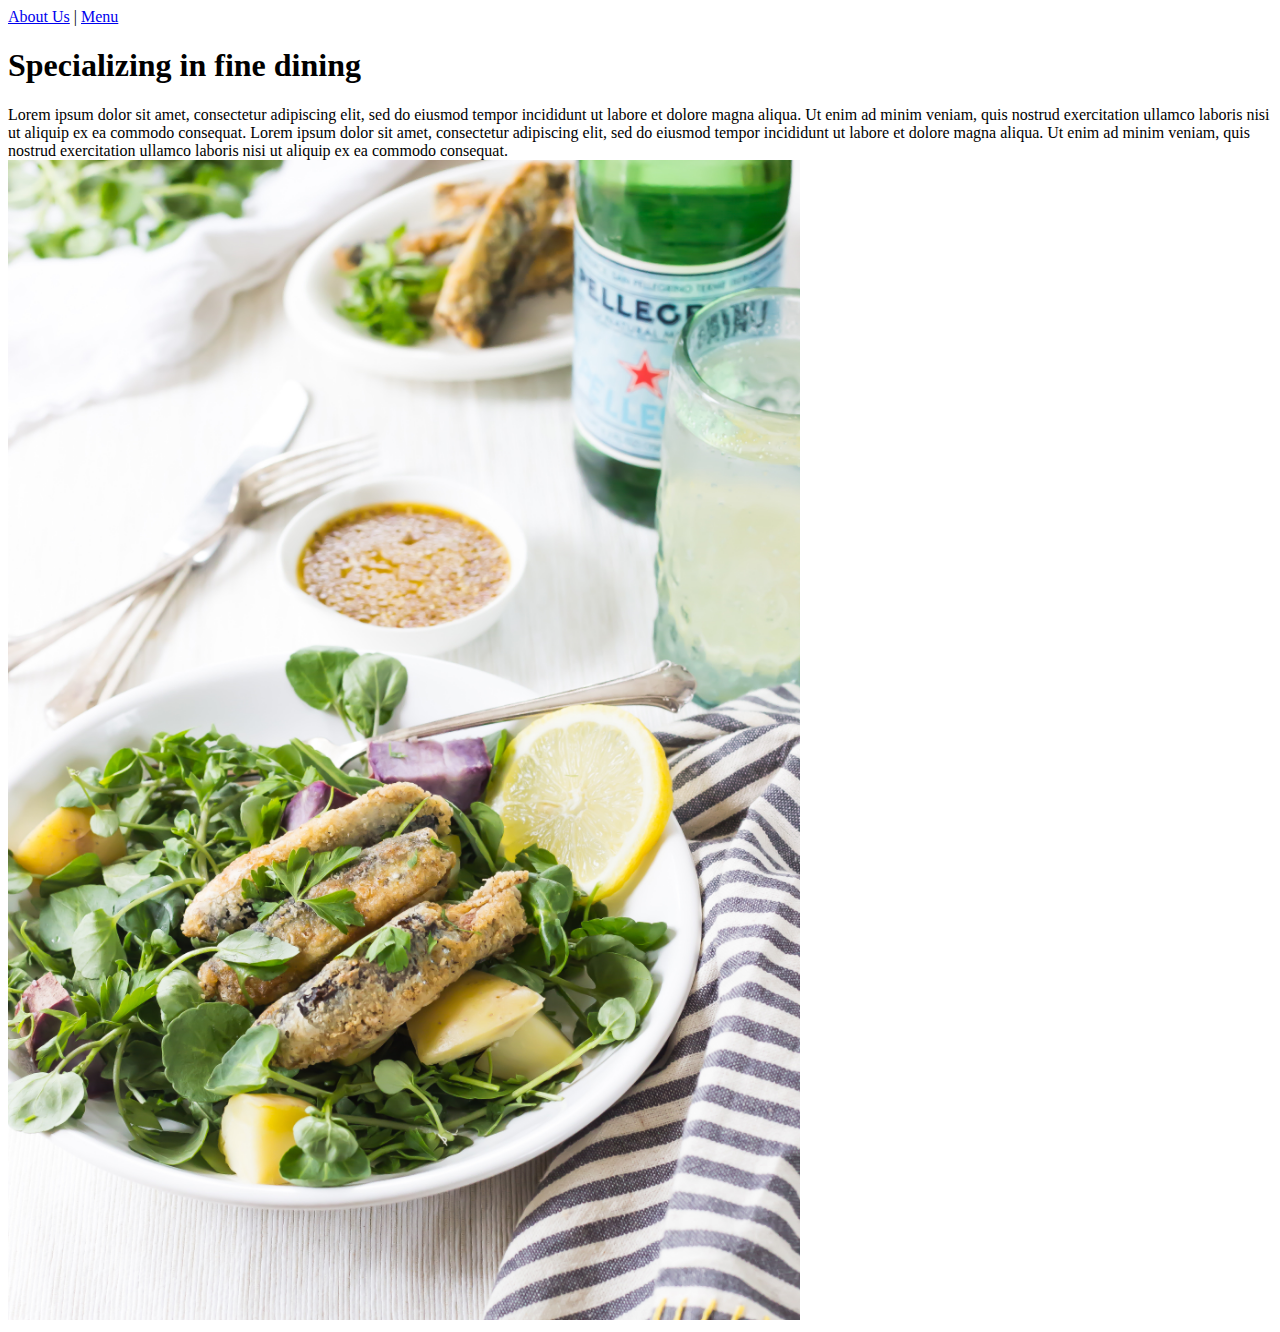
==== index.html @ 5f10ae93 "moved to page 1" ====
<!DOCTYPE html>
<html>
<head>
  <title>
    Brick House
  </title>

  <link href="https://fonts.googleapis.com/css?family=Amatic+SC|Open+Sans+Condensed:300" rel="stylesheet">
  <link href='css/style.css' rel='stylesheet' type='text/css'>

</head>
  <div id="nav"><a href="page1.html">About Us</a> | <a href="page2.html">Menu</a> </div>
<body>
  <div class="container">
    <div class="row">
      <div class="col-sm-6">
        <h1>Specializing in fine dining</h1>
        Lorem ipsum dolor sit amet, consectetur adipiscing elit, sed do eiusmod tempor incididunt ut labore et dolore magna aliqua. Ut enim ad minim veniam, quis nostrud exercitation ullamco laboris nisi ut aliquip ex ea commodo consequat. Lorem ipsum dolor sit amet, consectetur adipiscing elit, sed do eiusmod tempor incididunt ut labore et dolore magna aliqua. Ut enim ad minim veniam, quis nostrud exercitation ullamco laboris nisi ut aliquip ex ea commodo consequat.
      </div>
      <div class="col-sm-6">
        <img src="images/lauren-lester-205923.jpg" width="792" height="1160"/>
      </div>
    </div>
  </div>

</body>
</html>
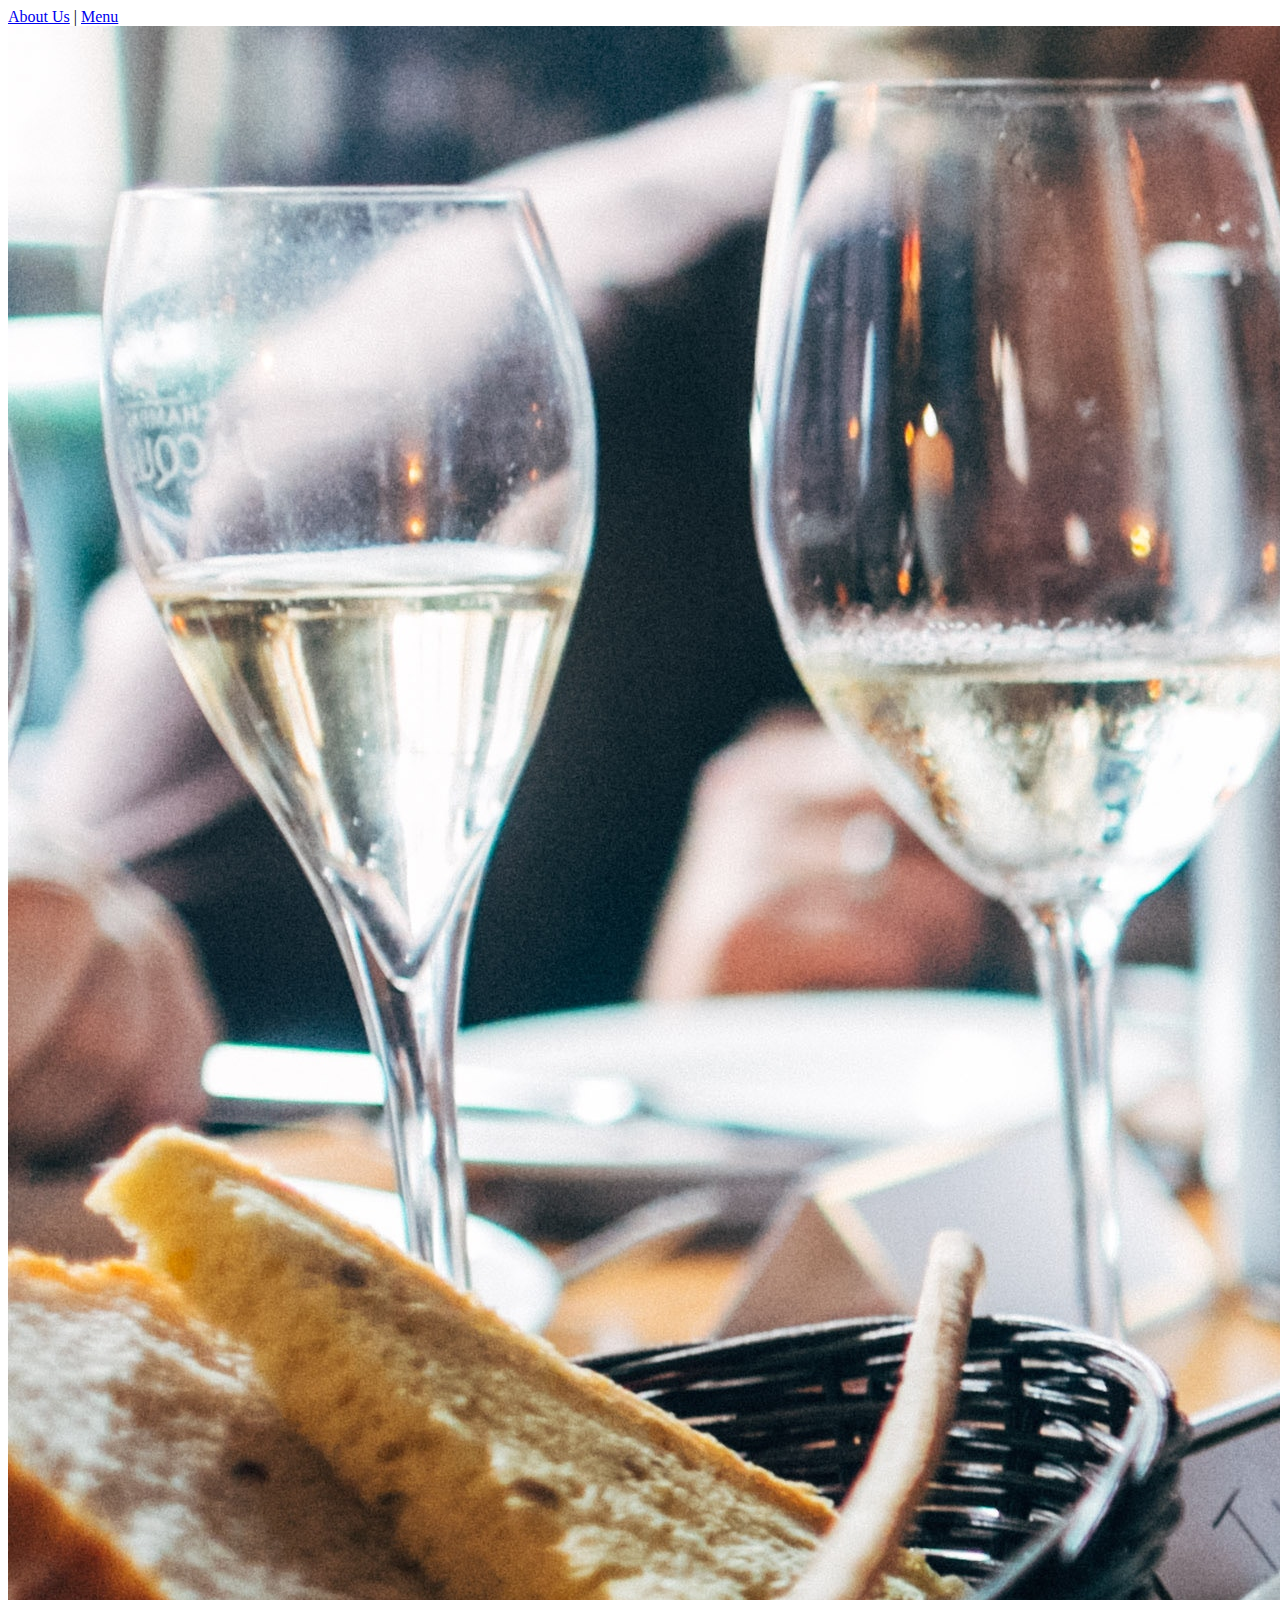
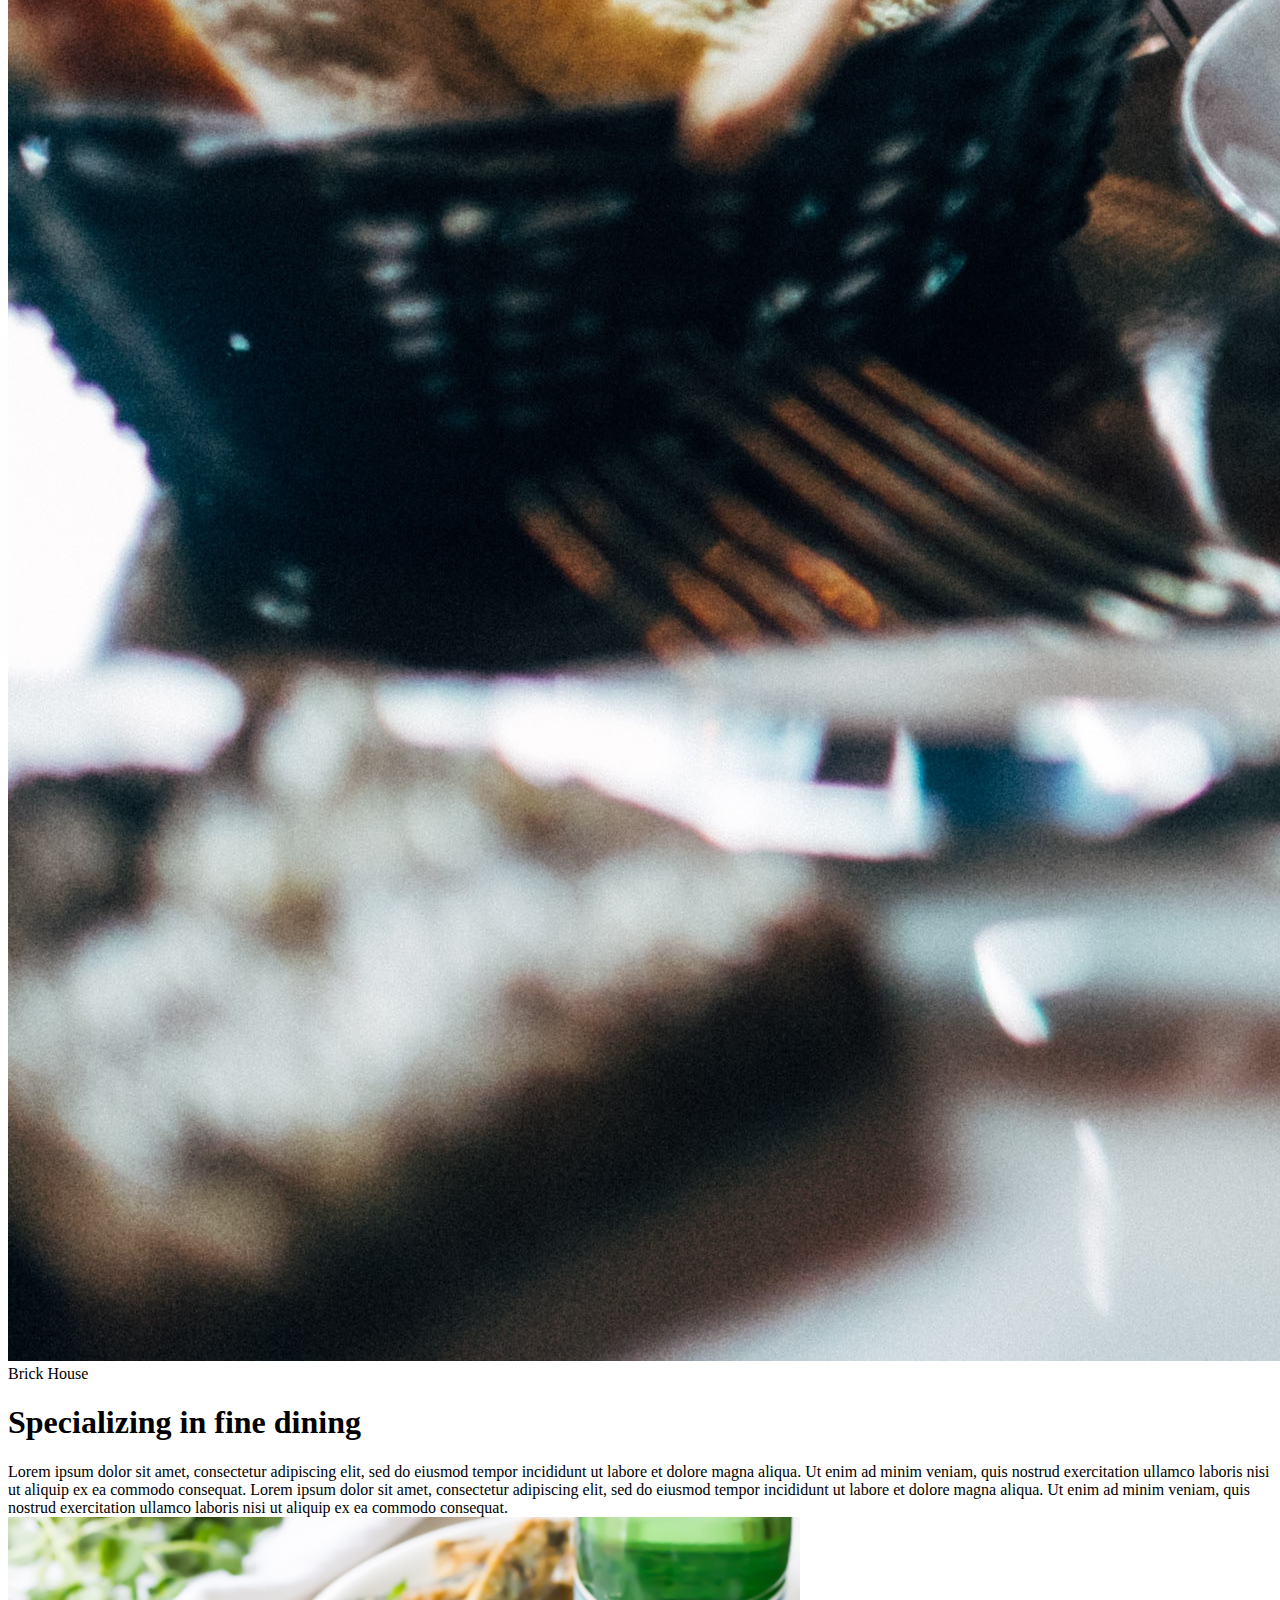
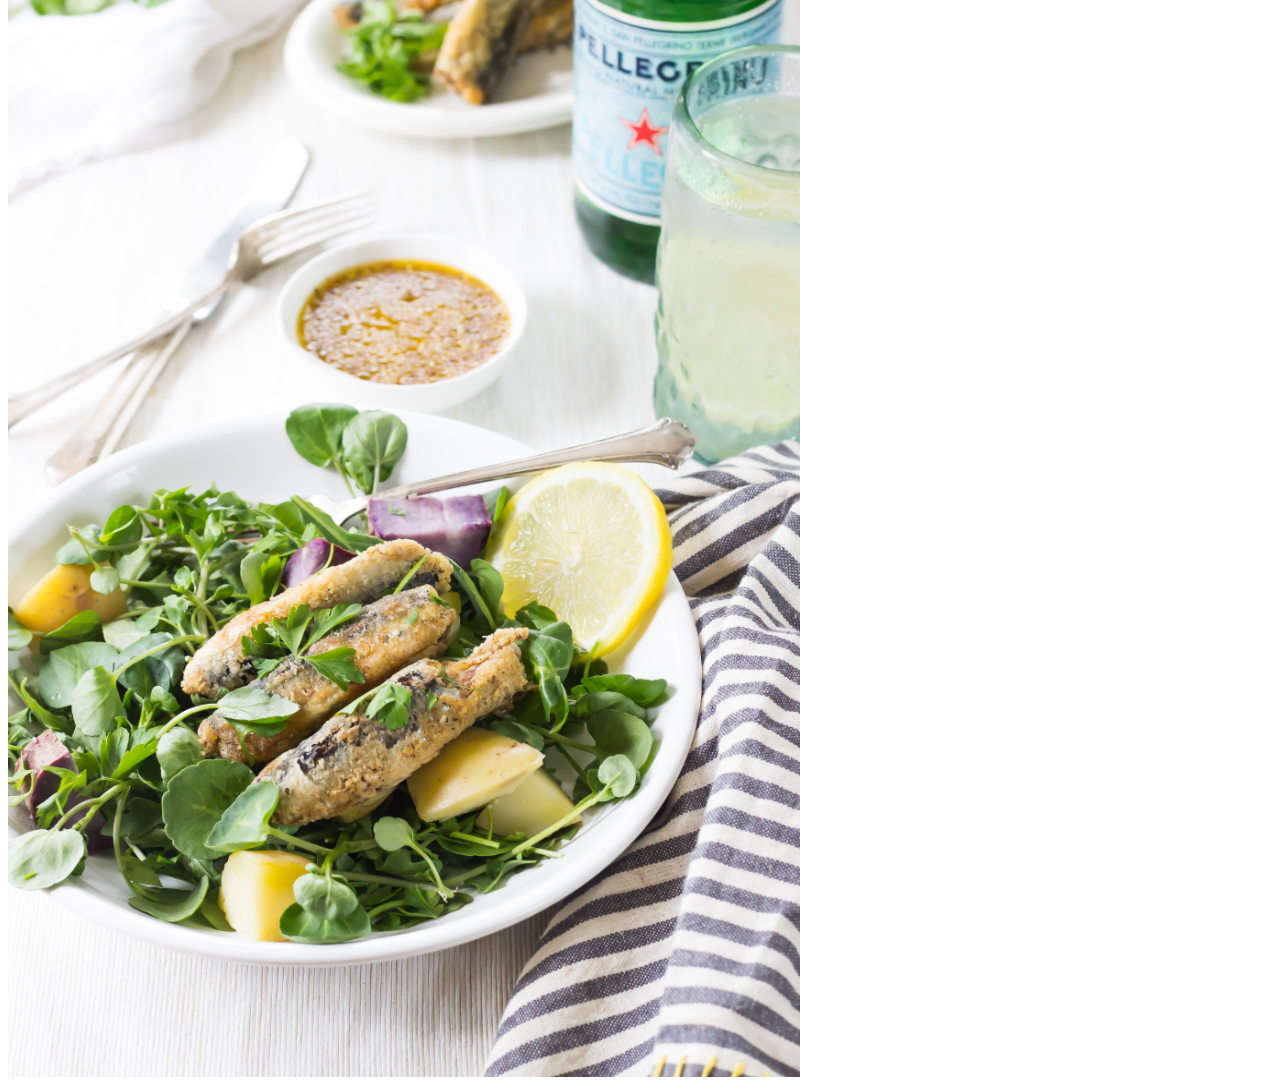
==== commit fa3b376b: "moved image to home page" ====
--- a/index.html
+++ b/index.html
@@ -11,6 +11,11 @@
 </head>
   <div id="nav"><a href="page1.html">About Us</a> | <a href="page2.html">Menu</a> </div>
 <body>
+  <div class="imagecontainer">
+    <img src="images/jay-wennington-2065.jpg" alt="Brick House" style="width:100%:">
+      <div class="centered">Brick House</div>
+    </div>
+  </div>
   <div class="container">
     <div class="row">
       <div class="col-sm-6">
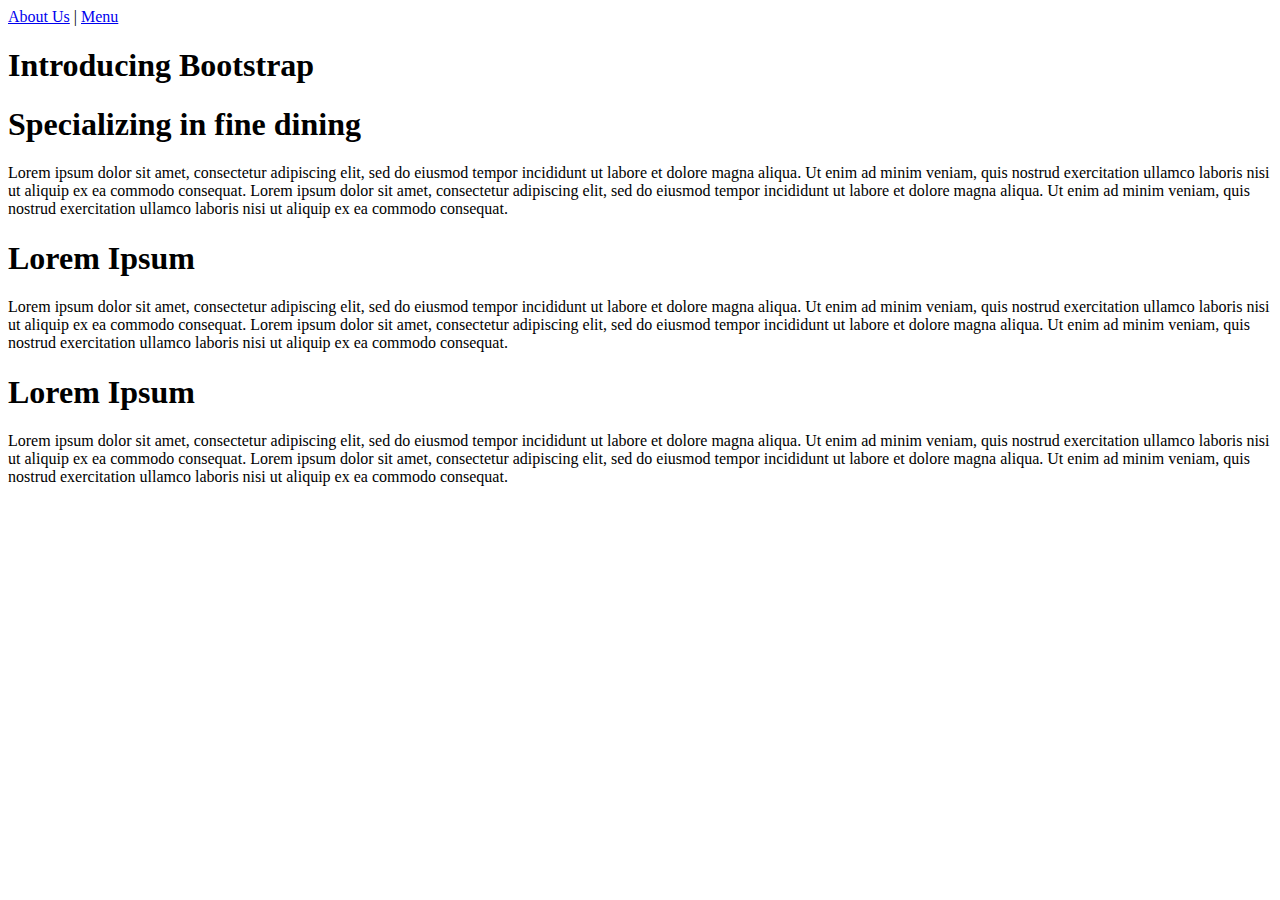
==== commit 8141ae78: "started over" ====
--- a/index.html
+++ b/index.html
@@ -11,19 +11,24 @@
 </head>
   <div id="nav"><a href="page1.html">About Us</a> | <a href="page2.html">Menu</a> </div>
 <body>
-  <div class="imagecontainer">
-    <img src="images/jay-wennington-2065.jpg" alt="Brick House" style="width:100%:">
-      <div class="centered">Brick House</div>
+  <div class="container">
+      <div class="jumbotron text-center">
+        <h1>Introducing Bootstrap</h1>
+      </div>
     </div>
-  </div>
-  <div class="container">
+<div class="container">
     <div class="row">
-      <div class="col-sm-6">
+      <div class="col-sm-4">
         <h1>Specializing in fine dining</h1>
-        Lorem ipsum dolor sit amet, consectetur adipiscing elit, sed do eiusmod tempor incididunt ut labore et dolore magna aliqua. Ut enim ad minim veniam, quis nostrud exercitation ullamco laboris nisi ut aliquip ex ea commodo consequat. Lorem ipsum dolor sit amet, consectetur adipiscing elit, sed do eiusmod tempor incididunt ut labore et dolore magna aliqua. Ut enim ad minim veniam, quis nostrud exercitation ullamco laboris nisi ut aliquip ex ea commodo consequat.
+        <p>Lorem ipsum dolor sit amet, consectetur adipiscing elit, sed do eiusmod tempor incididunt ut labore et dolore magna aliqua. Ut enim ad minim veniam, quis nostrud exercitation ullamco laboris nisi ut aliquip ex ea commodo consequat. Lorem ipsum dolor sit amet, consectetur adipiscing elit, sed do eiusmod tempor incididunt ut labore et dolore magna aliqua. Ut enim ad minim veniam, quis nostrud exercitation ullamco laboris nisi ut aliquip ex ea commodo consequat.</p>
       </div>
-      <div class="col-sm-6">
-        <img src="images/lauren-lester-205923.jpg" width="792" height="1160"/>
+      <div class="col-sm-4">
+        <h1>Lorem Ipsum</h1>
+        <p>Lorem ipsum dolor sit amet, consectetur adipiscing elit, sed do eiusmod tempor incididunt ut labore et dolore magna aliqua. Ut enim ad minim veniam, quis nostrud exercitation ullamco laboris nisi ut aliquip ex ea commodo consequat. Lorem ipsum dolor sit amet, consectetur adipiscing elit, sed do eiusmod tempor incididunt ut labore et dolore magna aliqua. Ut enim ad minim veniam, quis nostrud exercitation ullamco laboris nisi ut aliquip ex ea commodo consequat.</p>
+      </div>
+      <div class="col-sm-4">
+        <h1>Lorem Ipsum</h1>
+        <p>Lorem ipsum dolor sit amet, consectetur adipiscing elit, sed do eiusmod tempor incididunt ut labore et dolore magna aliqua. Ut enim ad minim veniam, quis nostrud exercitation ullamco laboris nisi ut aliquip ex ea commodo consequat. Lorem ipsum dolor sit amet, consectetur adipiscing elit, sed do eiusmod tempor incididunt ut labore et dolore magna aliqua. Ut enim ad minim veniam, quis nostrud exercitation ullamco laboris nisi ut aliquip ex ea commodo consequat.</p>
       </div>
     </div>
   </div>
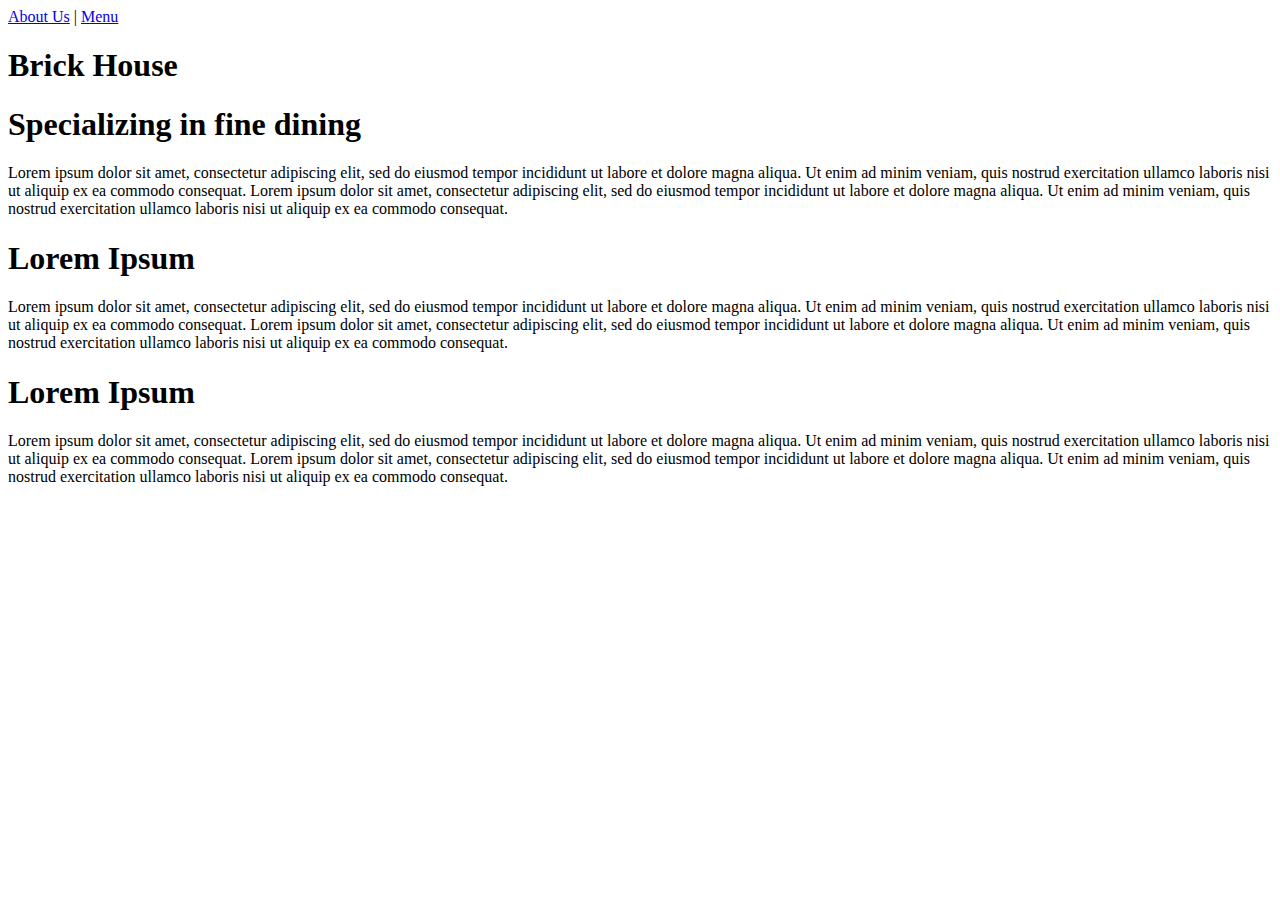
==== commit 4b20ccbc: "changed header" ====
--- a/index.html
+++ b/index.html
@@ -12,8 +12,8 @@
   <div id="nav"><a href="page1.html">About Us</a> | <a href="page2.html">Menu</a> </div>
 <body>
   <div class="container">
-      <div class="jumbotron text-center">
-        <h1>Introducing Bootstrap</h1>
+      <div class="jumbotron">
+        <h1>Brick House</h1>
       </div>
     </div>
 <div class="container">
--- a/css/style.css
+++ b/css/style.css
@@ -0,0 +1,9 @@
+nav{
+  font-family: Helvetica, sans-serif;
+  color: black;
+  size: 50px;
+}
+.jumbotron{
+  background-image: url("jay-wennington-2065.jpg");
+  background-size: cover;
+}
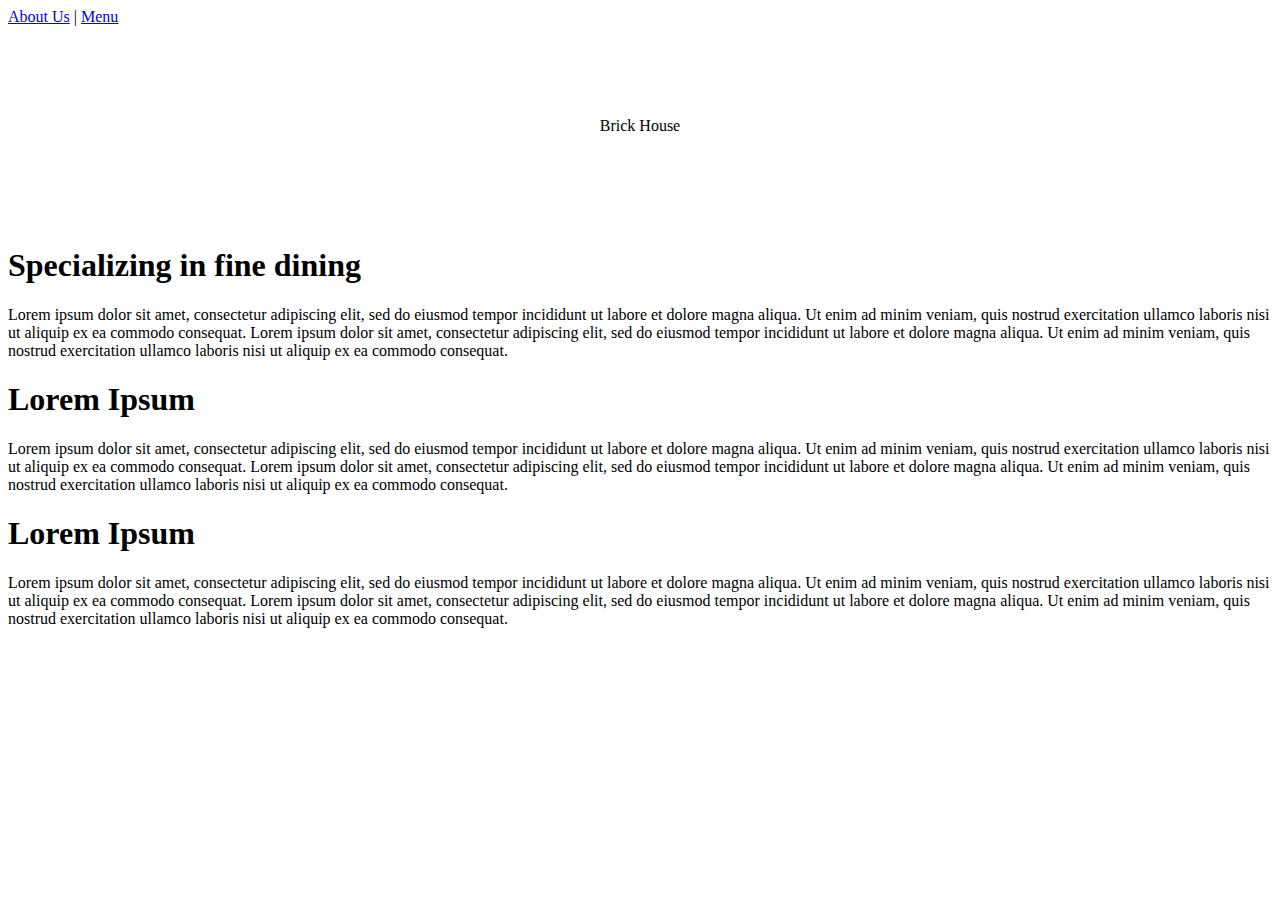
==== commit 307a011a: "centered text over image" ====
--- a/index.html
+++ b/index.html
@@ -12,8 +12,8 @@
   <div id="nav"><a href="page1.html">About Us</a> | <a href="page2.html">Menu</a> </div>
 <body>
   <div class="container">
-      <div class="jumbotron">
-        <h1>Brick House</h1>
+      <div class="wrap">
+        <div class="centered">Brick House</div>
       </div>
     </div>
 <div class="container">
--- a/css/style.css
+++ b/css/style.css
@@ -3,7 +3,12 @@
   color: black;
   size: 50px;
 }
-.jumbotron{
+.wrap{
   background-image: url("jay-wennington-2065.jpg");
-  background-size: cover;
+  width: 4402;
+  height: 2935;
 }
+.centered{
+  text-align:center;
+  line-height:200px;
+}
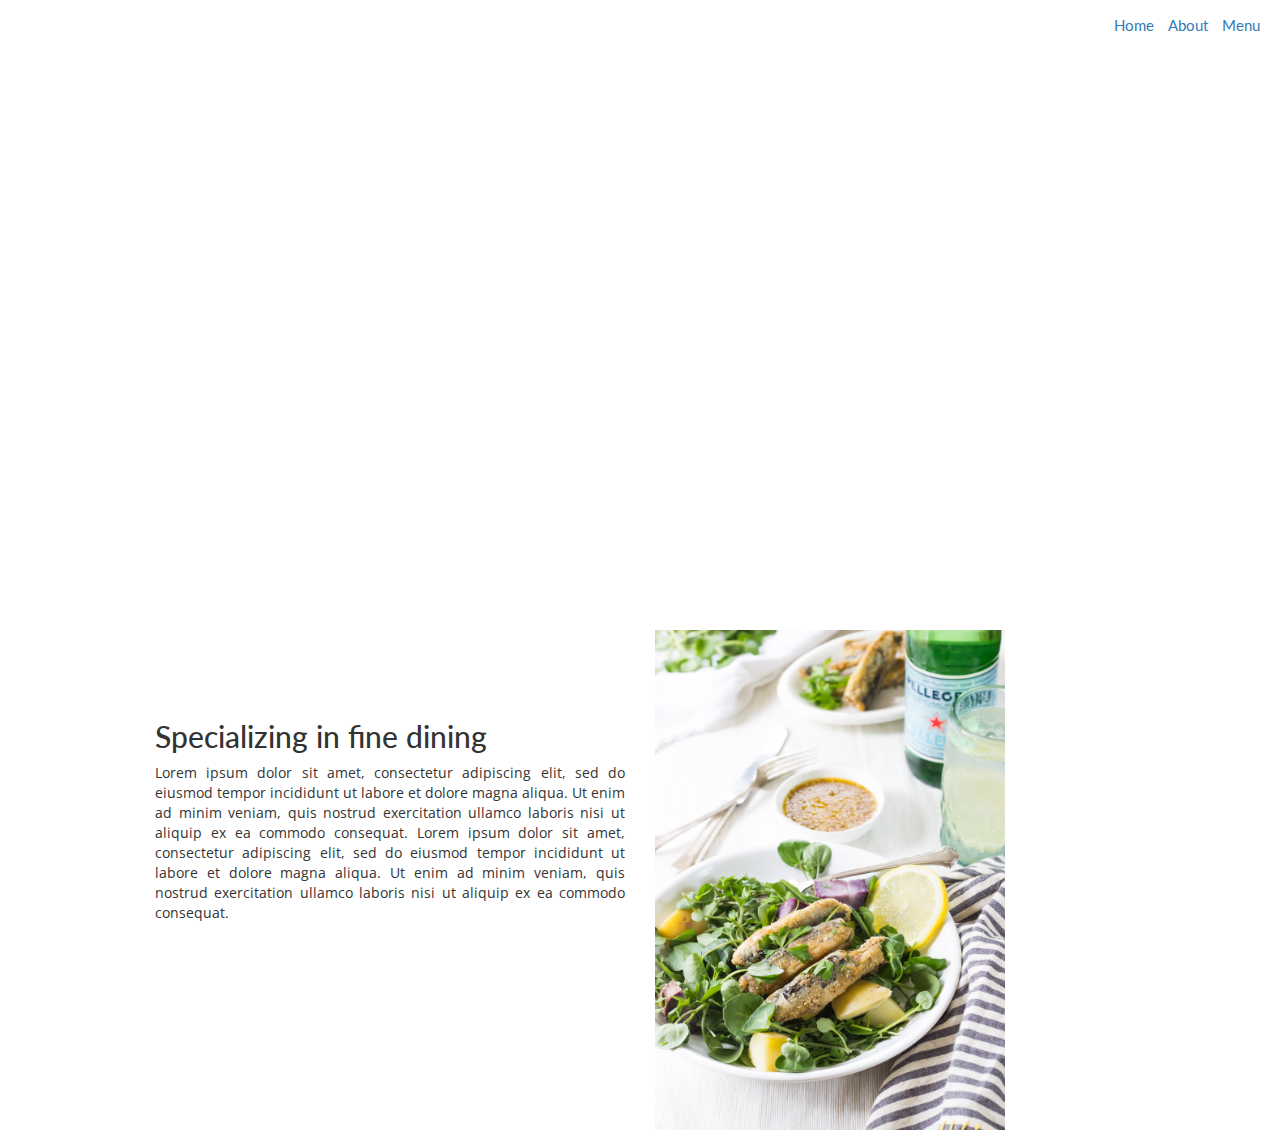
==== commit 579690d1: "fixed changes" ====
--- a/index.html
+++ b/index.html
@@ -4,34 +4,31 @@
   <title>
     Brick House
   </title>
-
+  <link rel="stylesheet" href="https://maxcdn.bootstrapcdn.com/bootstrap/3.3.7/css/bootstrap.min.css" integrity="sha384-BVYiiSIFeK1dGmJRAkycuHAHRg32OmUcww7on3RYdg4Va+PmSTsz/K68vbdEjh4u" crossorigin="anonymous">
   <link href="https://fonts.googleapis.com/css?family=Amatic+SC|Open+Sans+Condensed:300" rel="stylesheet">
   <link href='css/style.css' rel='stylesheet' type='text/css'>
+  <link href="https://fonts.googleapis.com/css?family=Lato|Open+Sans|Playfair+Display" rel="stylesheet">
 
 </head>
-  <div id="nav"><a href="page1.html">About Us</a> | <a href="page2.html">Menu</a> </div>
 <body>
-  <div class="container">
-      <div class="wrap">
-        <div class="centered">Brick House</div>
-      </div>
-    </div>
+  <div id="hero2">
+    <ul class="nav">
+      <a href="index.html">Home</a>  <a href="page1.html">About</a>  <a href="page2.html">Menu</a>
+    </ul>
+      <h1>Brick House</h1>
+  </div>
 <div class="container">
     <div class="row">
-      <div class="col-sm-4">
-        <h1>Specializing in fine dining</h1>
+      <div class="col-md-6 homepage-pad">
+        <h2>Specializing in fine dining</h2>
         <p>Lorem ipsum dolor sit amet, consectetur adipiscing elit, sed do eiusmod tempor incididunt ut labore et dolore magna aliqua. Ut enim ad minim veniam, quis nostrud exercitation ullamco laboris nisi ut aliquip ex ea commodo consequat. Lorem ipsum dolor sit amet, consectetur adipiscing elit, sed do eiusmod tempor incididunt ut labore et dolore magna aliqua. Ut enim ad minim veniam, quis nostrud exercitation ullamco laboris nisi ut aliquip ex ea commodo consequat.</p>
-      </div>
-      <div class="col-sm-4">
-        <h1>Lorem Ipsum</h1>
-        <p>Lorem ipsum dolor sit amet, consectetur adipiscing elit, sed do eiusmod tempor incididunt ut labore et dolore magna aliqua. Ut enim ad minim veniam, quis nostrud exercitation ullamco laboris nisi ut aliquip ex ea commodo consequat. Lorem ipsum dolor sit amet, consectetur adipiscing elit, sed do eiusmod tempor incididunt ut labore et dolore magna aliqua. Ut enim ad minim veniam, quis nostrud exercitation ullamco laboris nisi ut aliquip ex ea commodo consequat.</p>
-      </div>
-      <div class="col-sm-4">
-        <h1>Lorem Ipsum</h1>
-        <p>Lorem ipsum dolor sit amet, consectetur adipiscing elit, sed do eiusmod tempor incididunt ut labore et dolore magna aliqua. Ut enim ad minim veniam, quis nostrud exercitation ullamco laboris nisi ut aliquip ex ea commodo consequat. Lorem ipsum dolor sit amet, consectetur adipiscing elit, sed do eiusmod tempor incididunt ut labore et dolore magna aliqua. Ut enim ad minim veniam, quis nostrud exercitation ullamco laboris nisi ut aliquip ex ea commodo consequat.</p>
+        </div>
+        <div class="col-md-6 homeimage-pad">
+        <img src="images/lauren-lester-205923.jpg" width="350" height="500"/>
       </div>
     </div>
   </div>
 
 </body>
+
 </html>
--- a/css/style.css
+++ b/css/style.css
@@ -1,14 +1,112 @@
-nav{
-  font-family: Helvetica, sans-serif;
-  color: black;
-  size: 50px;
+.nav{
+    list-style:none;
+    margin:0;
+    padding-right:10px;
+    padding-top: 15px;
+    text-align:right;
+    font-size: 15px;
+    font-family: 'Lato', sans-serif;
+    color: white;
 }
-.wrap{
-  background-image: url("jay-wennington-2065.jpg");
-  width: 4402;
-  height: 2935;
+.nav a{
+  display:inline-block;
+  padding-right:10px;
+  padding-top: 0px;
 }
-.centered{
-  text-align:center;
-  line-height:200px;
+.nav a:visited {
+  text-decoration: none;
+  color: white;
 }
+.nav a:hover{
+  color: gray;
+  font-size: 15px;
+}
+#hero{
+  background-image: url("../images/luca-bravo-287775.jpg");
+  background-size: 100% auto;
+  height: 300px;
+  background-repeat: no-repeat;
+  background-position: center;
+}
+#hero h1{
+  color: white;
+  text-align: center;
+  padding-top: 50px;
+  font-family: 'Playfair Display', serif;
+  font-size: 50px;
+}
+#hero2{
+  background-image: url("../images/jay-wennington-2065 copy.jpg");
+  background-size: 100% auto;
+  height: 600px;
+  background-repeat: no-repeat;
+  background-position: center;
+}
+#hero2 h1{
+  color: white;
+  text-align: center;
+  padding-top: 200px;
+  padding-bottom: 200px;
+  font-family: 'Playfair Display', serif;
+  font-size: 75px;
+}
+#hero3{
+  background-image: url("../images/peter-wendt-123928.jpg");
+  background-size: 100% auto;
+  height: 300px;
+  background-repeat: no-repeat;
+  background-position: center;
+}
+#hero3 h1{
+  color: white;
+  text-align: center;
+  padding-top: 50px;
+  font-family: 'Playfair Display', serif;
+  font-size: 50px;
+}
+h1{
+  font-family: 'Lato', sans-serif;
+  font-size: 30px;
+}
+h2{
+  font-family: 'Lato', sans-serif;
+}
+p{
+  font-family: 'Open Sans', sans-serif;
+  font-size: 14px;
+  text-align: justify;
+}
+h3{
+  font-family: 'Lato', sans-serif;
+  font-size: 15px;
+  font-weight: bolder;
+}
+.homepage-pad {
+  padding-left: 100px;
+  padding-top: 100px;
+}
+.homeimage-pad {
+  padding-top: 30px;
+}
+.aboutus-imgpad {
+  padding-top: 30px;
+}
+.menu-pad {
+  padding-top: 30px;
+  padding-bottom: 50px;
+  padding-left: 30px;
+  padding-right: 30px;
+}
+#names h1{
+  text-align: center;
+}
+#names h2{
+  text-align: left;
+}
+#names p{
+  text-align: left;
+}
+.test-color{
+  background-color: #D3D3D3;
+  background-size: 100% auto;
+}
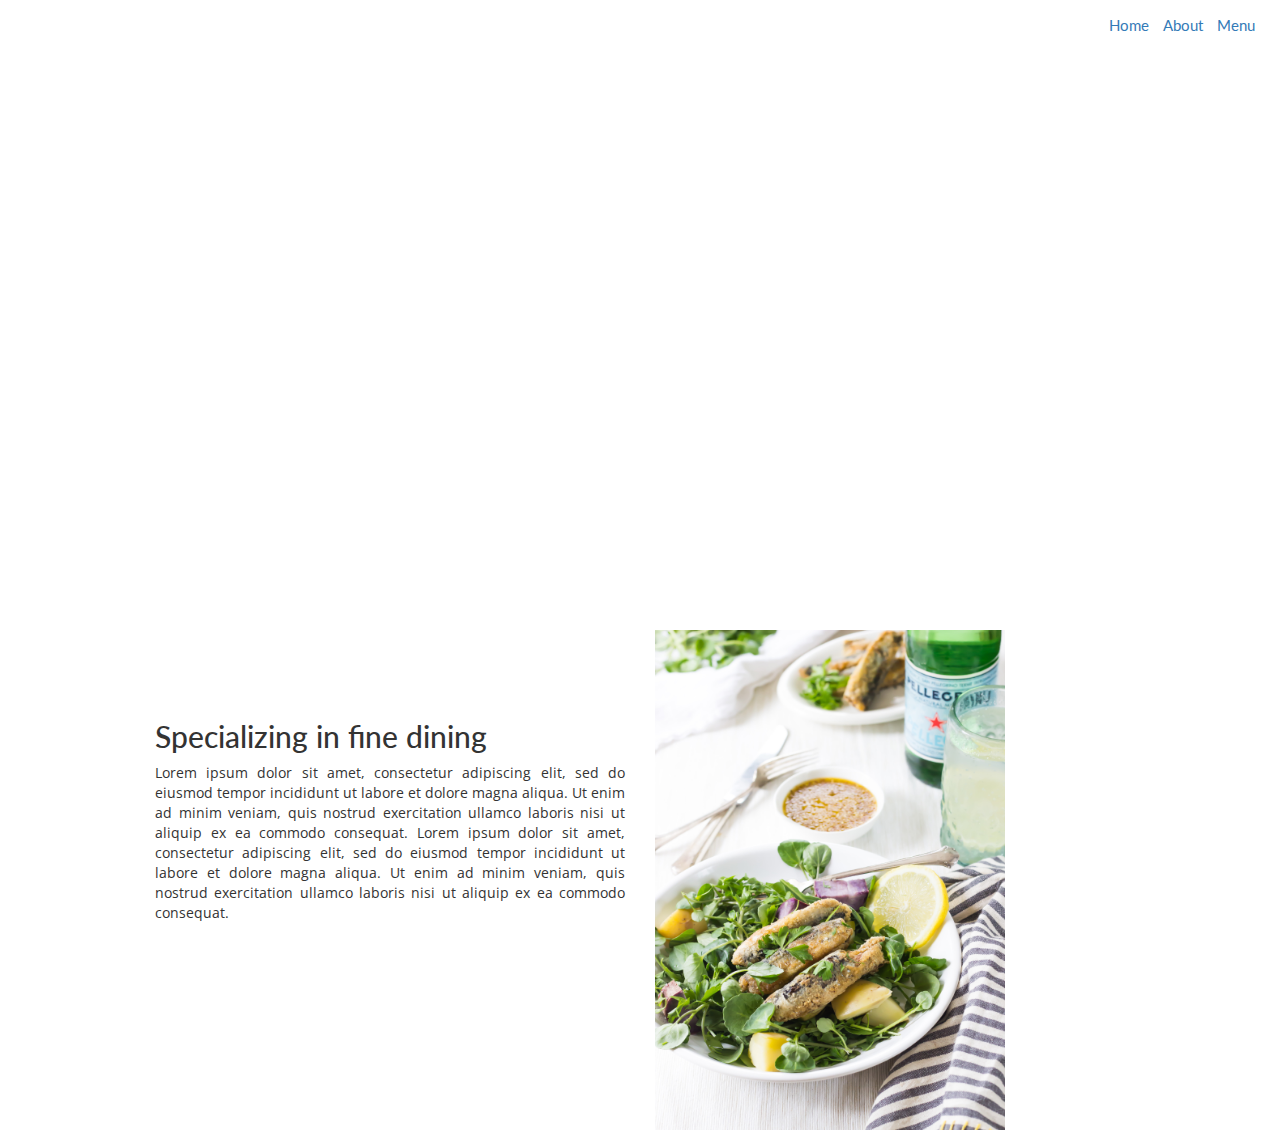
==== commit ae6cb620: "fixed resizing issue" ====
--- a/index.html
+++ b/index.html
@@ -8,6 +8,8 @@
   <link href="https://fonts.googleapis.com/css?family=Amatic+SC|Open+Sans+Condensed:300" rel="stylesheet">
   <link href='css/style.css' rel='stylesheet' type='text/css'>
   <link href="https://fonts.googleapis.com/css?family=Lato|Open+Sans|Playfair+Display" rel="stylesheet">
+  <meta charset=“utf-8”>
+  <meta name=“viewport” content=“width=device-width, initial-scale=1”>
 
 </head>
 <body>
--- a/css/style.css
+++ b/css/style.css
@@ -1,7 +1,7 @@
 .nav{
     list-style:none;
     margin:0;
-    padding-right:10px;
+    padding-right:15px;
     padding-top: 15px;
     text-align:right;
     font-size: 15px;
@@ -14,7 +14,6 @@
   padding-top: 0px;
 }
 .nav a:visited {
-  text-decoration: none;
   color: white;
 }
 .nav a:hover{
